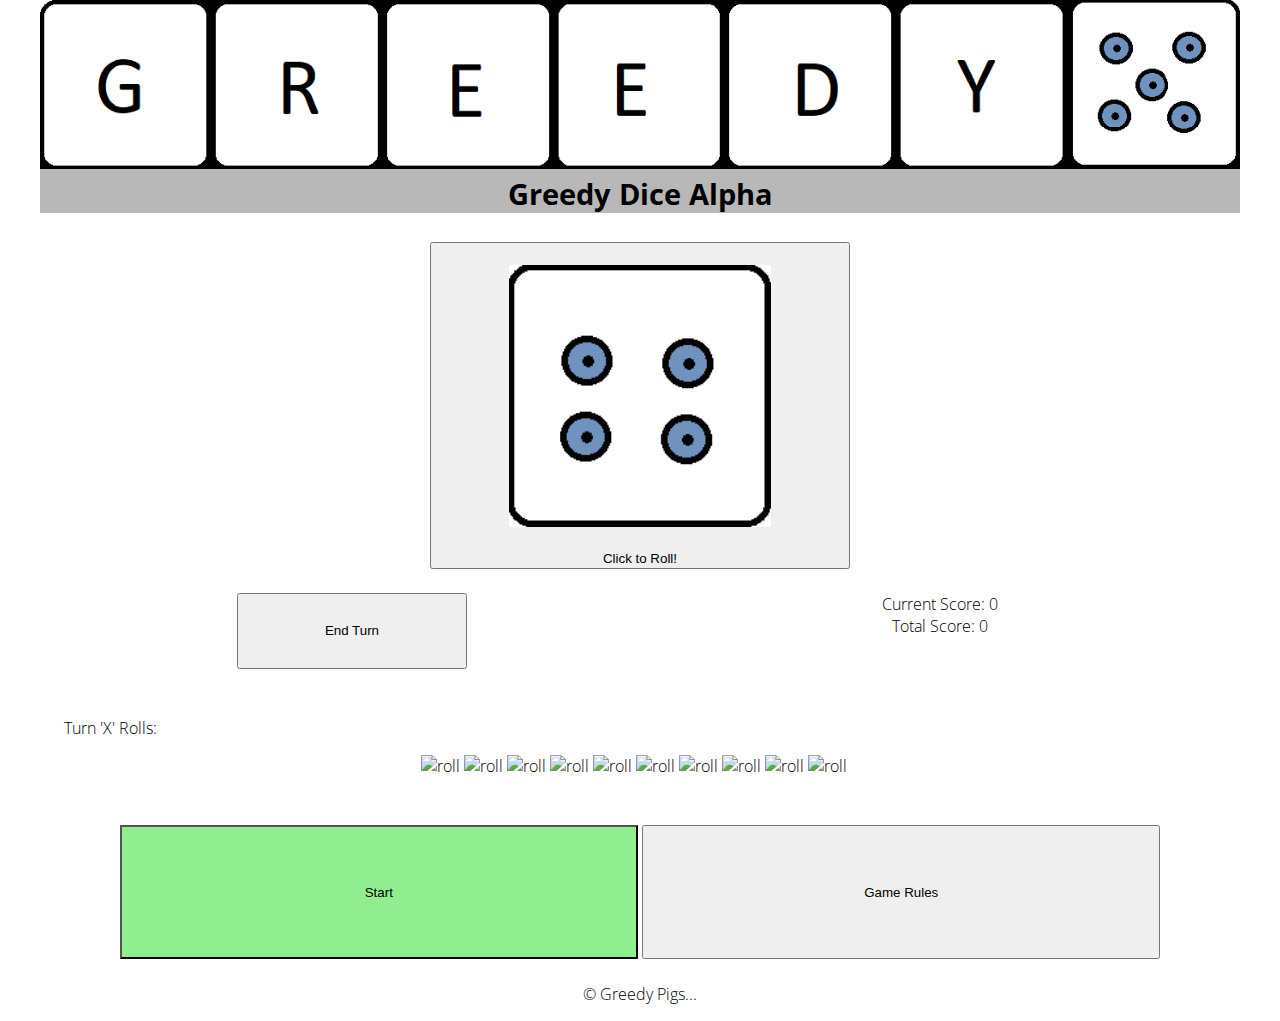
==== index.html @ e32fb445 "Update index.html" ====
<!DOCTYPE html>
<html>

<head>
        <meta http-equiv="Content-Type" content="text/html; charset=UTF-8">
        <meta name="viewport" content="width=device-width, initial-scale=1">
        <title>Greedy Dice</title>
        <link rel="stylesheet" type="text/css" href="style.css">
        <script defer src="game.js"></script>
</head>
<meta name="viewport" content="width=device-width, initial-scale=1">

</head>

<body>
        <div id="page">

                <header>
                        <div style="text-align: center;"> <img class="headerImage" alt="Greedy Dice" style="width:100%;"
                                        src="./resources/greedydice1400x197.png"></img>
                                <h1>Greedy Dice Alpha</h1>

                        </div>
                        <div class="hero">
                        </div>

                </header>

                <section style="text-align: center; " class="dice">
                        <button style="width: 35%" id="dice-button">
                                <img src=".\resources\dice4.png" alt="Dice" style="width: 65%; padding: 5%">
                                <br>Click to Roll!
                        </button>
                </section>

                <section class="results">
                        <aside>
                                <div style="text-align: center; padding: 2%; float: left; width: 48%">
                                        <button style="width: 40%; padding: 5%" id="end-turn-button">
                                                End Turn
                                        </button>
                                </div>
                        </aside>

                        <aside>
                                <div style="text-align: center; padding: 2%;">

                                        <div id="current-score" class="score">Current Score: 0</div>
                                        <div id="total-score" class="score">Total Score: 0</div>
                                </div>
                        </aside>
                </section>


                <section style="display: block; padding: 2%; float: left; width: 95%" class="rolls">
                        <p id="dice-rolls-label">Turn 'X' Rolls: </p>
                        <div class="rolled-dice" style="text-align: center;">
                                <img id="roll0" class="rolls-dice" src="https://github.com/kiokizz/kiokizz.github.io/blob/master/resources/dice1.png?raw=true" alt="roll"
                                        style="width:8%" ;>
                                <img id="roll1" class="rolls-dice" src="https://github.com/kiokizz/kiokizz.github.io/blob/master/resources/dice2.png?raw=true" alt="roll"
                                        style="width:8%;">
                                <img id="roll2" class="rolls-dice" src="https://github.com/kiokizz/kiokizz.github.io/blob/master/resources/dice3.png?raw=true" alt="roll"
                                        style="width:8%;">
                                <img id="roll3" class="rolls-dice" src="https://github.com/kiokizz/kiokizz.github.io/blob/master/resources/dice4.png?raw=true" alt="roll"
                                        style="width:8%;">
                                <img id="roll4" class="rolls-dice" src="https://github.com/kiokizz/kiokizz.github.io/blob/master/resources/dice5.png?raw=true" alt="roll"
                                        style="width:8%;">
                                <img id="roll5" class="rolls-dice" src="https://github.com/kiokizz/kiokizz.github.io/blob/master/resources/dice6.png?raw=true" alt="roll"
                                        style="width:8%;">
                                <img id="roll6" class="rolls-dice" src="https://github.com/kiokizz/kiokizz.github.io/blob/master/resources/dice5.png?raw=true" alt="roll"
                                        style="width:8%;">
                                <img id="roll7" class="rolls-dice" src="https://github.com/kiokizz/kiokizz.github.io/blob/master/resources/dice4.png?raw=true" alt="roll"
                                        style="width:8%;">
                                <img id="roll8" class="rolls-dice" src="https://github.com/kiokizz/kiokizz.github.io/blob/master/resources/dice3.png?raw=true" alt="roll"
                                        style="width:8%;">
                                <img id="roll9" class="rolls-dice" src="https://github.com/kiokizz/kiokizz.github.io/blob/master/resources/dice2.png?raw=true" alt="roll"
                                        style="width:8%;">
                        </div>
                </section>

                <section style="clear: both;" class="function">
                        <div style="text-align: center; padding: 2%">
                                <button id="startButton" style="width: 45%; padding: 5%; float: middle">Start</button>
                                <button onclick="gameRules()" style="width: 45%; padding: 5%; float: middle">Game Rules</button>
                        </div>
                </section>

                <nav></nav>


                <footer style="text-align: center;">
                        <p style="clear: both;">&#169; Greedy Pigs...</p>
                </footer>
        </div>
        <script>
                console.log("HTML Loaded");
        </script>
</body>

</html>
---- style.css ----
@import url('https://fonts.googleapis.com/css?family=Open+Sans:300,300i,400,400i,700,700i&display=swap');

body {
    font-family: 'Open Sans', sans-serif;
    font-size: 16px;
    font-weight: 300;
    margin: 0;
    padding: 0;
}

#page {
    max-width: 1200px;
    margin: 0 auto;
}

/* Text */

h1 {
    margin: 0 0 1em 0;
    font-size: 1.8em;
    font-weight: 700;
}

p {
    margin: 0 0 1em 0;
}

a {
    color: #007eff;
}

/* Header */
header {
    background: #b8b8b8;
    background-repeat: no-repeat;
    background-attachment: fixed;
    background-position: top;
    position: relative;

}

headerImage {
    display: block;
    margin-left: auto;
    margin-right: auto;
    width: 80%
}


@media only screen and (min-device-height : 200px) and (max-device-height : 500px) {
    body {
        color: rgb(156, 45, 45);
    }

    .headerImage {
        display: block;
        margin-left: auto;
        margin-right: auto;
        width: 50% !important
    }

    h1 {
        margin: 0 0 1em 0;
        font-size: 1.1em !important;
        font-weight: 700;
    }

    .dice {
        width: 30%  !important;
        clear: both !important;
        display: inline-block !important;
    }

    .results {
        width: 40%  !important;
        clear: both !important;
        display: inline-block !important;
    }

    #dice-button>img {
        width: 90% !important;
        padding: 5%
    }


    .function{
        display: inline-block !important;
    }

    #page>footer {
        text-align: center;
    }

    #headPic {
        text-align: center;
    }

    #dice-button {
        width: 70% !important
    }

    #end-turn-button {
        text-align: center;
        padding: 2%;
        float: left;
        width: 48%
    }

    #dice-rolls-label {
        text-align: center;
    }

    #roll0 {
        width: 4% !important
    }

    #roll1 {
        width: 4% !important
    }

    #roll2 {
        width: 4% !important
    }

    #roll3 {
        width: 4% !important
    }

    #roll4 {
        width: 4% !important
    }

    #roll5 {
        width: 4% !important
    }

    #roll6 {
        width: 4% !important
    }

    #roll7 {
        width: 4% !important
    }

    #roll8 {
        width: 4% !important
    }

    #roll9 {
        width: 4% !important
    }

    .headerImage {
        width: 100%;
    }

    .dice {
        text-align: center;
    }


    .rolls {
        display: block;
        padding: 2%;
        float: left;
        width: 95%
    }

    .rolled-dice {
        text-align: center;
    }

    .function {
        clear: both;
    }
}
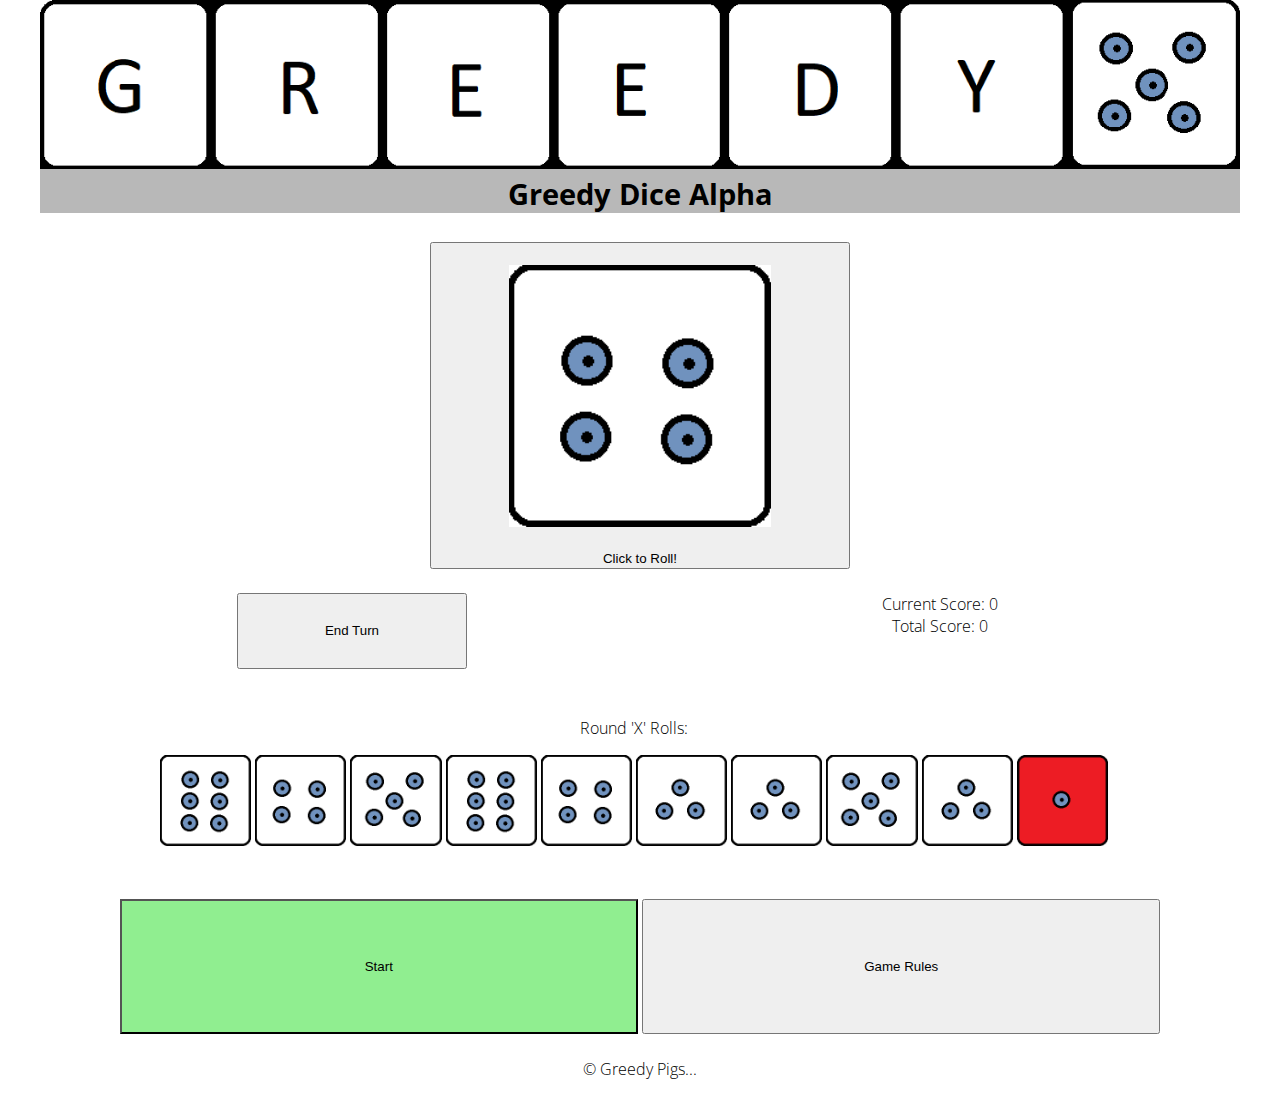
==== commit ca470e36: "Update index.html" ====
--- a/index.html
+++ b/index.html
@@ -53,27 +53,27 @@
 
 
                 <section style="display: block; padding: 2%; float: left; width: 95%" class="rolls">
-                        <p id="dice-rolls-label">Turn 'X' Rolls: </p>
+                        <p style="text-align: center;" id="dice-rolls-label">Round 'X' Rolls: </p>
                         <div class="rolled-dice" style="text-align: center;">
-                                <img id="roll0" class="rolls-dice" src="https://github.com/kiokizz/kiokizz.github.io/blob/master/resources/dice1.png?raw=true" alt="roll"
+                                <img id="roll0" class="rolls-dice" src=".\resources\dice6.png" alt="roll"
                                         style="width:8%" ;>
-                                <img id="roll1" class="rolls-dice" src="https://github.com/kiokizz/kiokizz.github.io/blob/master/resources/dice2.png?raw=true" alt="roll"
+                                <img id="roll1" class="rolls-dice" src=".\resources\dice4.png" alt="roll"
                                         style="width:8%;">
-                                <img id="roll2" class="rolls-dice" src="https://github.com/kiokizz/kiokizz.github.io/blob/master/resources/dice3.png?raw=true" alt="roll"
+                                <img id="roll2" class="rolls-dice" src=".\resources\dice5.png" alt="roll"
                                         style="width:8%;">
-                                <img id="roll3" class="rolls-dice" src="https://github.com/kiokizz/kiokizz.github.io/blob/master/resources/dice4.png?raw=true" alt="roll"
+                                <img id="roll3" class="rolls-dice" src=".\resources\dice6.png" alt="roll"
                                         style="width:8%;">
-                                <img id="roll4" class="rolls-dice" src="https://github.com/kiokizz/kiokizz.github.io/blob/master/resources/dice5.png?raw=true" alt="roll"
+                                <img id="roll4" class="rolls-dice" src=".\resources\dice4.png" alt="roll"
                                         style="width:8%;">
-                                <img id="roll5" class="rolls-dice" src="https://github.com/kiokizz/kiokizz.github.io/blob/master/resources/dice6.png?raw=true" alt="roll"
+                                <img id="roll5" class="rolls-dice" src=".\resources\dice3.png" alt="roll"
                                         style="width:8%;">
-                                <img id="roll6" class="rolls-dice" src="https://github.com/kiokizz/kiokizz.github.io/blob/master/resources/dice5.png?raw=true" alt="roll"
+                                <img id="roll6" class="rolls-dice" src=".\resources\dice3.png" alt="roll"
                                         style="width:8%;">
-                                <img id="roll7" class="rolls-dice" src="https://github.com/kiokizz/kiokizz.github.io/blob/master/resources/dice4.png?raw=true" alt="roll"
+                                <img id="roll7" class="rolls-dice" src=".\resources\dice5.png" alt="roll"
                                         style="width:8%;">
-                                <img id="roll8" class="rolls-dice" src="https://github.com/kiokizz/kiokizz.github.io/blob/master/resources/dice3.png?raw=true" alt="roll"
+                                <img id="roll8" class="rolls-dice" src=".\resources\dice3.png" alt="roll"
                                         style="width:8%;">
-                                <img id="roll9" class="rolls-dice" src="https://github.com/kiokizz/kiokizz.github.io/blob/master/resources/dice2.png?raw=true" alt="roll"
+                                <img id="roll9" class="rolls-dice" src=".\resources\dice1.png" alt="roll"
                                         style="width:8%;">
                         </div>
                 </section>
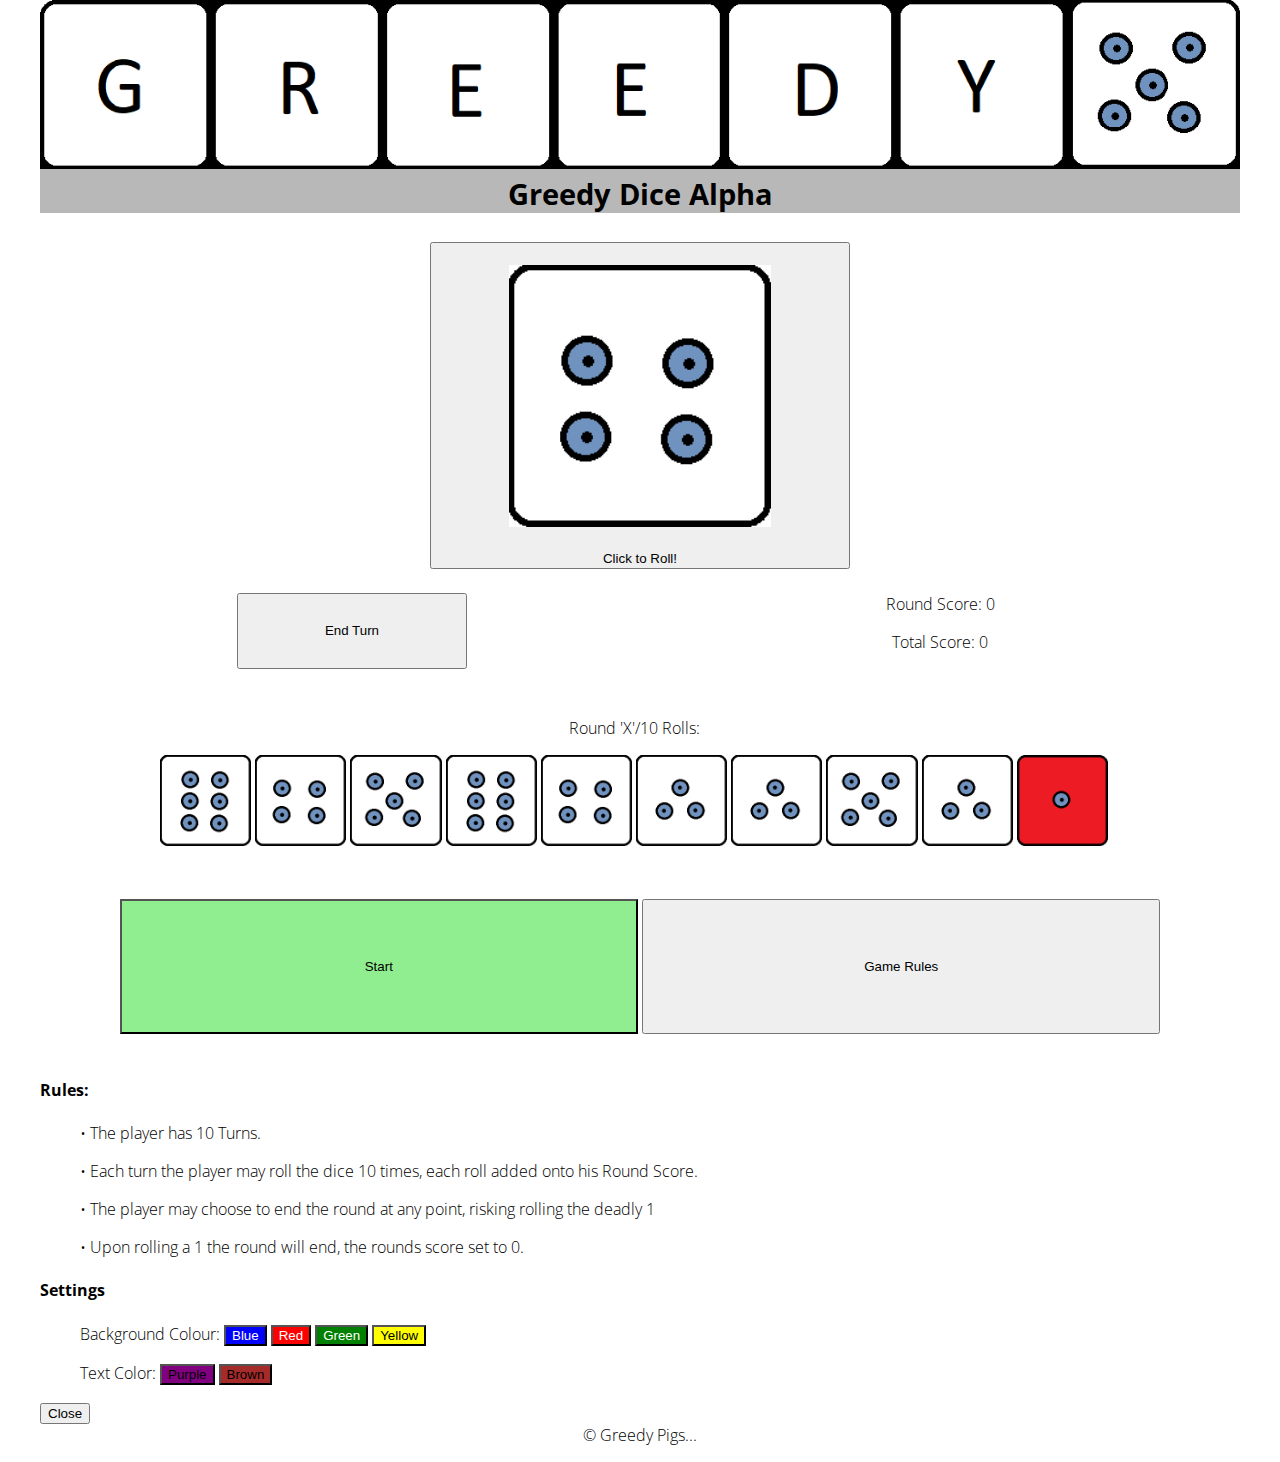
==== commit c0c5e685: "Update index.html" ====
--- a/index.html
+++ b/index.html
@@ -7,6 +7,7 @@
         <title>Greedy Dice</title>
         <link rel="stylesheet" type="text/css" href="style.css">
         <script defer src="game.js"></script>
+        <script src="https://ajax.googleapis.com/ajax/libs/jquery/3.4.1/jquery.min.js"></script>
 </head>
 <meta name="viewport" content="width=device-width, initial-scale=1">
 
@@ -45,15 +46,15 @@
                         <aside>
                                 <div style="text-align: center; padding: 2%;">
 
-                                        <div id="current-score" class="score">Current Score: 0</div>
-                                        <div id="total-score" class="score">Total Score: 0</div>
+                                        <p id="current-score" class="score">Round Score: 0</p>
+                                        <p id="total-score" class="score">Total Score: 0</p>
                                 </div>
                         </aside>
                 </section>
 
 
                 <section style="display: block; padding: 2%; float: left; width: 95%" class="rolls">
-                        <p style="text-align: center;" id="dice-rolls-label">Round 'X' Rolls: </p>
+                        <p style="text-align: center;" id="dice-rolls-label">Round 'X'/10 Rolls: </p>
                         <div class="rolled-dice" style="text-align: center;">
                                 <img id="roll0" class="rolls-dice" src=".\resources\dice6.png" alt="roll"
                                         style="width:8%" ;>
@@ -81,19 +82,93 @@
                 <section style="clear: both;" class="function">
                         <div style="text-align: center; padding: 2%">
                                 <button id="startButton" style="width: 45%; padding: 5%; float: middle">Start</button>
-                                <button onclick="gameRules()" style="width: 45%; padding: 5%; float: middle">Game Rules</button>
+                                <button onclick="on()" style="width: 45%; padding: 5%; float: middle">Game
+                                        Rules</button>
                         </div>
                 </section>
 
-                <nav></nav>
+
+                <div id="overlay">
+                        <div id="text">
+                                <div>
+                                        <h4>Rules:</h1>
+                                                <ul>&#8226; The player has 10 Turns.</ul>
+                                                <ul>&#8226; Each turn the player may roll the dice 10 times, each roll
+                                                        added
+                                                        onto his Round Score.</ul>
+                                                <ul>&#8226; The player may choose to end the round at any point, risking
+                                                        rolling
+                                                        the deadly 1</ul>
+                                                <ul>&#8226; Upon rolling a 1 the round will end, the rounds score set to
+                                                        0.</ul>
+                                </div>
+                                <div>
+                                        <h4>Settings</h4>
+                                        <ul>Background Colour:
+                                                <button style="background-color: blue; color: white"
+                                                        onclick="toggleColorBlue()">Blue</button>
+                                                <button style="background-color: red; color: white"
+                                                        onclick="toggleColorRed()">Red</button>
+                                                <button style="background-color: green; color: white"
+                                                        onclick="toggleColorGreen()">Green</button>
+                                                <button style="background-color: yellow;"
+                                                        onclick="toggleColorYellow()">Yellow</button>
+                                        </ul>
+                                        <ul>Text Color:
+                                                        <button style="background-color: purple;"
+                                                        onclick="toggleTextPurple()">Purple</button>
+                                                        <button style="background-color: brown;"
+                                                        onclick="toggleTextBrown()">Brown</button>
+                                        </ul>
+                                </div>
+                                <button onclick="off()">Close</button>
 
 
-                <footer style="text-align: center;">
-                        <p style="clear: both;">&#169; Greedy Pigs...</p>
-                </footer>
+                        </div>
+
+                        <footer style="text-align: center;">
+                                <p style="clear: both;">&#169; Greedy Pigs...</p>
+                        </footer>
+                </div>
         </div>
+
+
         <script>
                 console.log("HTML Loaded");
+
+                function on() {
+                        document.getElementById("overlay").style.display = "block";
+                }
+
+                function off() {
+                        document.getElementById("overlay").style.display = "none";
+                }
+
+
+                //BackGroundColor Toggle
+                function toggleColorBlue() {
+                        document.body.style.background = "blue";
+                }
+
+                function toggleColorRed() {
+                        document.body.style.background = "red";
+                }
+
+                function toggleColorGreen() {
+                        document.body.style.background = "green";
+                }
+
+                function toggleColorYellow() {
+                        document.body.style.background = "yellow";
+                }
+
+                function toggleTextPurple() {
+                        $("p").css("color","purple")
+                }
+
+                function toggleTextBrown() {
+                        $("p").css("color","brown")
+                }
         </script>
 </body>
 
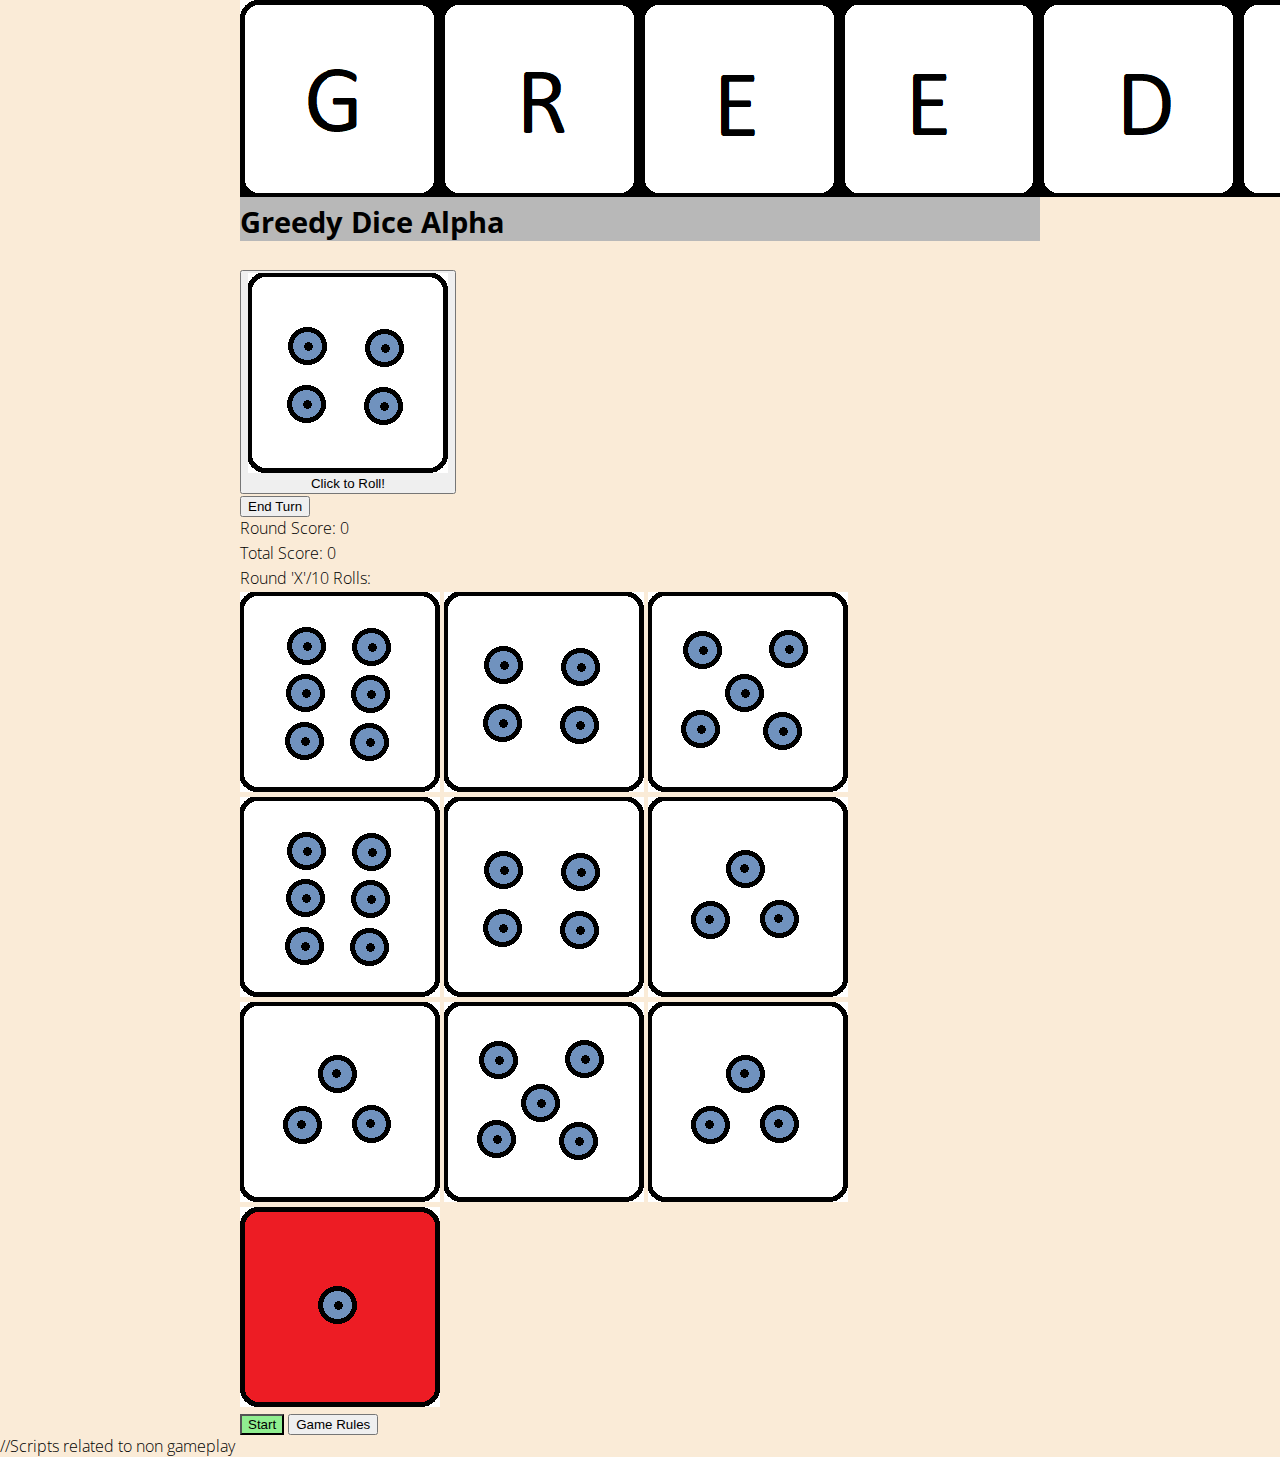
==== commit 42a576c5: "Update index.html" ====
--- a/index.html
+++ b/index.html
@@ -17,7 +17,7 @@
         <div id="page">
 
                 <header>
-                        <div style="text-align: center;"> <img class="headerImage" alt="Greedy Dice" style="width:100%;"
+                        <div id="div_033f_0"> <img class="headerImage" alt="Greedy Dice" id="img_033f_0"
                                         src="./resources/greedydice1400x197.png"></img>
                                 <h1>Greedy Dice Alpha</h1>
 
@@ -27,24 +27,24 @@
 
                 </header>
 
-                <section style="text-align: center; " class="dice">
-                        <button style="width: 35%" id="dice-button">
-                                <img src=".\resources\dice4.png" alt="Dice" style="width: 65%; padding: 5%">
+                <section id="section_033f_0" class="dice">
+                        <button  id="dice-button">
+                                <img src=".\resources\dice4.png" alt="Dice" id="img_033f_1">
                                 <br>Click to Roll!
                         </button>
                 </section>
 
                 <section class="results">
                         <aside>
-                                <div style="text-align: center; padding: 2%; float: left; width: 48%">
-                                        <button style="width: 40%; padding: 5%" id="end-turn-button">
+                                <div id="div_033f_1">
+                                        <button  id="end-turn-button">
                                                 End Turn
                                         </button>
                                 </div>
                         </aside>
 
                         <aside>
-                                <div style="text-align: center; padding: 2%;">
+                                <div id="div_033f_2">
 
                                         <p id="current-score" class="score">Round Score: 0</p>
                                         <p id="total-score" class="score">Total Score: 0</p>
@@ -53,36 +53,36 @@
                 </section>
 
 
-                <section style="display: block; padding: 2%; float: left; width: 95%" class="rolls">
-                        <p style="text-align: center;" id="dice-rolls-label">Round 'X'/10 Rolls: </p>
-                        <div class="rolled-dice" style="text-align: center;">
+                <section id="section_033f_1" class="rolls">
+                        <p  id="dice-rolls-label">Round 'X'/10 Rolls: </p>
+                        <div class="rolled-dice" id="div_033f_3">
                                 <img id="roll0" class="rolls-dice" src=".\resources\dice6.png" alt="roll"
-                                        style="width:8%" ;>
+                                         ;>
                                 <img id="roll1" class="rolls-dice" src=".\resources\dice4.png" alt="roll"
-                                        style="width:8%;">
+                                        >
                                 <img id="roll2" class="rolls-dice" src=".\resources\dice5.png" alt="roll"
-                                        style="width:8%;">
+                                        >
                                 <img id="roll3" class="rolls-dice" src=".\resources\dice6.png" alt="roll"
-                                        style="width:8%;">
+                                        >
                                 <img id="roll4" class="rolls-dice" src=".\resources\dice4.png" alt="roll"
-                                        style="width:8%;">
+                                        >
                                 <img id="roll5" class="rolls-dice" src=".\resources\dice3.png" alt="roll"
-                                        style="width:8%;">
+                                        >
                                 <img id="roll6" class="rolls-dice" src=".\resources\dice3.png" alt="roll"
-                                        style="width:8%;">
+                                        >
                                 <img id="roll7" class="rolls-dice" src=".\resources\dice5.png" alt="roll"
-                                        style="width:8%;">
+                                        >
                                 <img id="roll8" class="rolls-dice" src=".\resources\dice3.png" alt="roll"
-                                        style="width:8%;">
+                                        >
                                 <img id="roll9" class="rolls-dice" src=".\resources\dice1.png" alt="roll"
-                                        style="width:8%;">
+                                        >
                         </div>
                 </section>
 
-                <section style="clear: both;" class="function">
-                        <div style="text-align: center; padding: 2%">
-                                <button id="startButton" style="width: 45%; padding: 5%; float: middle">Start</button>
-                                <button onclick="on()" style="width: 45%; padding: 5%; float: middle">Game
+                <section id="section_033f_2" class="function">
+                        <div id="div_033f_4">
+                                <button id="startButton" >Start</button>
+                                <button onclick="on()" id="button_033f_0">Game
                                         Rules</button>
                         </div>
                 </section>
@@ -92,32 +92,32 @@
                         <div id="text">
                                 <div>
                                         <h4>Rules:</h1>
-                                                <ul>&#8226; The player has 10 Turns.</ul>
-                                                <ul>&#8226; Each turn the player may roll the dice 10 times, each roll
+                                                <p>&#8226; The player has 10 Turns.</p>
+                                                <p>&#8226; Each turn the player may roll the dice 10 times, each roll
                                                         added
-                                                        onto his Round Score.</ul>
-                                                <ul>&#8226; The player may choose to end the round at any point, risking
+                                                        onto his Round Score.</p>
+                                                <p>&#8226; The player may choose to end the round at any point, risking
                                                         rolling
-                                                        the deadly 1</ul>
-                                                <ul>&#8226; Upon rolling a 1 the round will end, the rounds score set to
-                                                        0.</ul>
+                                                        the deadly 1</p>
+                                                <p>&#8226; Upon rolling a 1 the round will end, the rounds score set to
+                                                        0.</p>
                                 </div>
                                 <div>
                                         <h4>Settings</h4>
                                         <ul>Background Colour:
-                                                <button style="background-color: blue; color: white"
+                                                <button id="button_033f_1"
                                                         onclick="toggleColorBlue()">Blue</button>
-                                                <button style="background-color: red; color: white"
+                                                <button id="button_033f_2"
                                                         onclick="toggleColorRed()">Red</button>
-                                                <button style="background-color: green; color: white"
+                                                <button id="button_033f_3"
                                                         onclick="toggleColorGreen()">Green</button>
-                                                <button style="background-color: yellow;"
+                                                <button id="button_033f_4"
                                                         onclick="toggleColorYellow()">Yellow</button>
                                         </ul>
                                         <ul>Text Color:
-                                                        <button style="background-color: purple;"
+                                                        <button id="button_033f_5"
                                                         onclick="toggleTextPurple()">Purple</button>
-                                                        <button style="background-color: brown;"
+                                                        <button id="button_033f_6"
                                                         onclick="toggleTextBrown()">Brown</button>
                                         </ul>
                                 </div>
@@ -126,15 +126,16 @@
 
                         </div>
 
-                        <footer style="text-align: center;">
-                                <p style="clear: both;">&#169; Greedy Pigs...</p>
+                        <footer id="footer_033f_0">
+                                <p id="p_033f_0">&#169; Greedy Pigs...</p>
                         </footer>
                 </div>
         </div>
 
 
+        //Scripts related to non gameplay
         <script>
-                console.log("HTML Loaded");
+                console.log("HTML & Related Scripts Loaded");
 
                 function on() {
                         document.getElementById("overlay").style.display = "block";
--- a/style.css
+++ b/style.css
@@ -6,10 +6,11 @@
     font-weight: 300;
     margin: 0;
     padding: 0;
+    background-color: antiquewhite;
 }
 
 #page {
-    max-width: 1200px;
+    max-width: 800px;
     margin: 0 auto;
 }
 
@@ -22,7 +23,7 @@
 }
 
 p {
-    margin: 0 0 1em 0;
+    margin: 0 0 0.2em 0;
 }
 
 a {
@@ -47,7 +48,7 @@
 }
 
 
-@media only screen and (min-device-height : 200px) and (max-device-height : 500px) {
+@media only screen and (min-device-height : 200px) and (max-device-height : 400px) {
     body {
         color: rgb(156, 45, 45);
     }
@@ -56,7 +57,7 @@
         display: block;
         margin-left: auto;
         margin-right: auto;
-        width: 50% !important
+        width: 45% !important
     }
 
     h1 {
@@ -173,4 +174,40 @@
     .function {
         clear: both;
     }
-}
+
+    #text{
+        position: absolute;
+        top: 50%;
+        left: 50%;
+        font-size: 0.8em !important;
+        color: white;
+        transform: translate(-50%,-50%);
+        -ms-transform: translate(-50%,-50%);
+      }
+}
+
+
+/* Rules Overlay*/
+#overlay {
+    position: fixed;
+    display: none;
+    width: 100%;
+    height: 100%;
+    top: 0;
+    left: 0;
+    right: 0;
+    bottom: 0;
+    background-color: rgba(18, 20, 39, 0.95);
+    z-index: 2;
+    cursor: pointer;
+  }
+  
+  #text{
+    position: absolute;
+    top: 25%;
+    left: 25%;
+    font-size: 0.8em;
+    color: white;
+    transform: translate(-25%,-25%);
+    -ms-transform: translate(-25%,-25%);
+  }
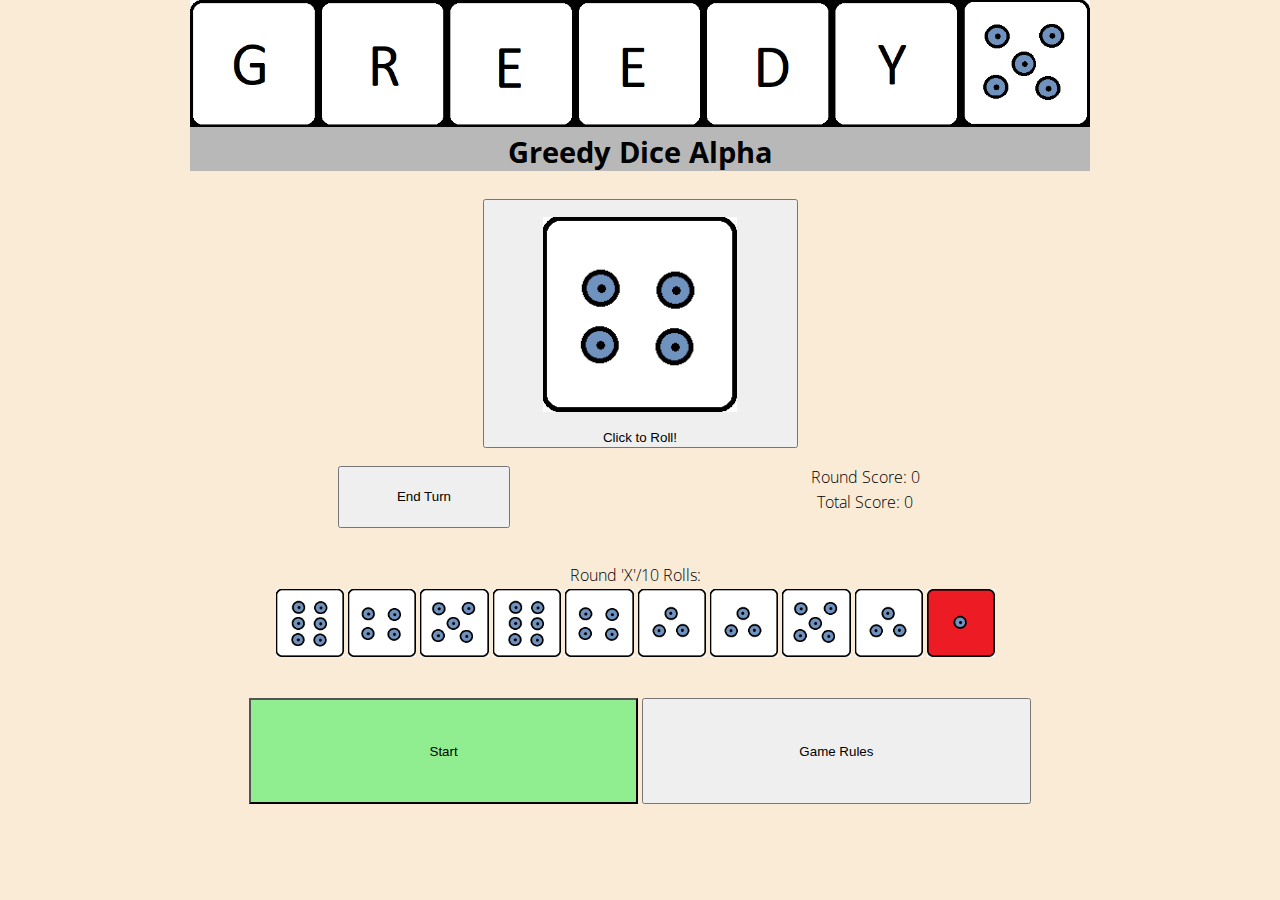
==== commit 73388f6c: "Update index.html" ====
--- a/index.html
+++ b/index.html
@@ -133,7 +133,7 @@
         </div>
 
 
-        //Scripts related to non gameplay
+        <!--Scripts related to non gameplay-->
         <script>
                 console.log("HTML & Related Scripts Loaded");
 
--- a/style.css
+++ b/style.css
@@ -1,4 +1,154 @@
 @import url('https://fonts.googleapis.com/css?family=Open+Sans:300,300i,400,400i,700,700i&display=swap');
+
+#div_033f_0 {
+    text-align: center;
+}
+
+#img_033f_0 {
+    width: 100%;
+}
+
+#section_033f_0 {
+    text-align: center;
+}
+
+#dice-button {
+    width: 35%
+}
+
+#img_033f_1 {
+    width: 65%;
+    padding: 5%
+}
+
+#div_033f_1 {
+    text-align: center;
+    padding: 2%;
+    float: left;
+    width: 48%
+}
+
+#end-turn-button {
+    width: 40%;
+    padding: 5%
+}
+
+#div_033f_2 {
+    text-align: center;
+    padding: 2%;
+}
+
+#section_033f_1 {
+    display: block;
+    padding: 2%;
+    float: left;
+    width: 95%
+}
+
+#dice-rolls-label {
+    text-align: center;
+}
+
+#div_033f_3 {
+    text-align: center;
+}
+
+#roll0 {
+    width: 8%
+}
+
+#roll1 {
+    width: 8%;
+}
+
+#roll2 {
+    width: 8%;
+}
+
+#roll3 {
+    width: 8%;
+}
+
+#roll4 {
+    width: 8%;
+}
+
+#roll5 {
+    width: 8%;
+}
+
+#roll6 {
+    width: 8%;
+}
+
+#roll7 {
+    width: 8%;
+}
+
+#roll8 {
+    width: 8%;
+}
+
+#roll9 {
+    width: 8%;
+}
+
+#section_033f_2 {
+    clear: both;
+}
+
+#div_033f_4 {
+    text-align: center;
+    padding: 2%
+}
+
+#startButton {
+    width: 45%;
+    padding: 5%;
+    float: middle
+}
+
+#button_033f_0 {
+    width: 45%;
+    padding: 5%;
+    float: middle
+}
+
+#button_033f_1 {
+    background-color: blue;
+    color: white
+}
+
+#button_033f_2 {
+    background-color: red;
+    color: white
+}
+
+#button_033f_3 {
+    background-color: green;
+    color: white
+}
+
+#button_033f_4 {
+    background-color: yellow;
+}
+
+#button_033f_5 {
+    background-color: purple;
+}
+
+#button_033f_6 {
+    background-color: brown;
+}
+
+#footer_033f_0 {
+    text-align: center;
+}
+
+#p_033f_0 {
+    clear: both;
+}
+
 
 body {
     font-family: 'Open Sans', sans-serif;
@@ -10,7 +160,7 @@
 }
 
 #page {
-    max-width: 800px;
+    max-width: 900px;
     margin: 0 auto;
 }
 
@@ -48,143 +198,6 @@
 }
 
 
-@media only screen and (min-device-height : 200px) and (max-device-height : 400px) {
-    body {
-        color: rgb(156, 45, 45);
-    }
-
-    .headerImage {
-        display: block;
-        margin-left: auto;
-        margin-right: auto;
-        width: 45% !important
-    }
-
-    h1 {
-        margin: 0 0 1em 0;
-        font-size: 1.1em !important;
-        font-weight: 700;
-    }
-
-    .dice {
-        width: 30%  !important;
-        clear: both !important;
-        display: inline-block !important;
-    }
-
-    .results {
-        width: 40%  !important;
-        clear: both !important;
-        display: inline-block !important;
-    }
-
-    #dice-button>img {
-        width: 90% !important;
-        padding: 5%
-    }
-
-
-    .function{
-        display: inline-block !important;
-    }
-
-    #page>footer {
-        text-align: center;
-    }
-
-    #headPic {
-        text-align: center;
-    }
-
-    #dice-button {
-        width: 70% !important
-    }
-
-    #end-turn-button {
-        text-align: center;
-        padding: 2%;
-        float: left;
-        width: 48%
-    }
-
-    #dice-rolls-label {
-        text-align: center;
-    }
-
-    #roll0 {
-        width: 4% !important
-    }
-
-    #roll1 {
-        width: 4% !important
-    }
-
-    #roll2 {
-        width: 4% !important
-    }
-
-    #roll3 {
-        width: 4% !important
-    }
-
-    #roll4 {
-        width: 4% !important
-    }
-
-    #roll5 {
-        width: 4% !important
-    }
-
-    #roll6 {
-        width: 4% !important
-    }
-
-    #roll7 {
-        width: 4% !important
-    }
-
-    #roll8 {
-        width: 4% !important
-    }
-
-    #roll9 {
-        width: 4% !important
-    }
-
-    .headerImage {
-        width: 100%;
-    }
-
-    .dice {
-        text-align: center;
-    }
-
-
-    .rolls {
-        display: block;
-        padding: 2%;
-        float: left;
-        width: 95%
-    }
-
-    .rolled-dice {
-        text-align: center;
-    }
-
-    .function {
-        clear: both;
-    }
-
-    #text{
-        position: absolute;
-        top: 50%;
-        left: 50%;
-        font-size: 0.8em !important;
-        color: white;
-        transform: translate(-50%,-50%);
-        -ms-transform: translate(-50%,-50%);
-      }
-}
 
 
 /* Rules Overlay*/
@@ -200,14 +213,118 @@
     background-color: rgba(18, 20, 39, 0.95);
     z-index: 2;
     cursor: pointer;
-  }
-  
-  #text{
+}
+
+#text {
     position: absolute;
-    top: 25%;
-    left: 25%;
-    font-size: 0.8em;
+    top: 50%;
+    left: 50%;
+    font-size: 1.2em;
     color: white;
-    transform: translate(-25%,-25%);
-    -ms-transform: translate(-25%,-25%);
-  }
+    transform: translate(-50%, -50%);
+    -ms-transform: translate(-50%, -50%);
+}
+
+/* Adjusting for different screen sizes */
+@media only screen and (min-device-height : 200px) and (max-device-height : 400px) {
+    body {
+        color: rgb(156, 45, 45);
+    }
+
+    .headerImage {
+        width: 45% !important
+    }
+
+    h1 {
+        font-size: 1.1em !important;
+    }
+
+    .dice {
+        width: 30% !important;
+        clear: both !important;
+        display: inline-block !important;
+    }
+
+    .results {
+        width: 40% !important;
+        clear: both !important;
+        display: inline-block !important;
+    }
+
+    #dice-button>img {
+        width: 90% !important;
+    }
+
+
+    .function {
+        display: inline-block !important;
+    }
+
+    #dice-button {
+        width: 70% !important
+    }
+
+    #roll0 {
+        width: 4% !important
+    }
+
+    #roll1 {
+        width: 4% !important
+    }
+
+    #roll2 {
+        width: 4% !important
+    }
+
+    #roll3 {
+        width: 4% !important
+    }
+
+    #roll4 {
+        width: 4% !important
+    }
+
+    #roll5 {
+        width: 4% !important
+    }
+
+    #roll6 {
+        width: 4% !important
+    }
+
+    #roll7 {
+        width: 4% !important
+    }
+
+    #roll8 {
+        width: 4% !important
+    }
+
+    #roll9 {
+        width: 4% !important
+    }
+
+    #text {
+        font-size: 0.8em !important;
+    }
+}
+
+@media only screen and (min-device-height : 400px) and (max-device-height : 500px) {
+    #page {
+        max-width: 650px !important;
+
+    }
+}
+
+@media only screen and (min-device-height : 500px) and (max-device-height : 600px) {
+    #page {
+        max-width: 750px !important;
+
+    }
+}
+
+@media only screen and (min-device-height : 600px) and (max-device-height : 700px) {
+    #page {
+        max-width: 850px !important;
+    }
+}
